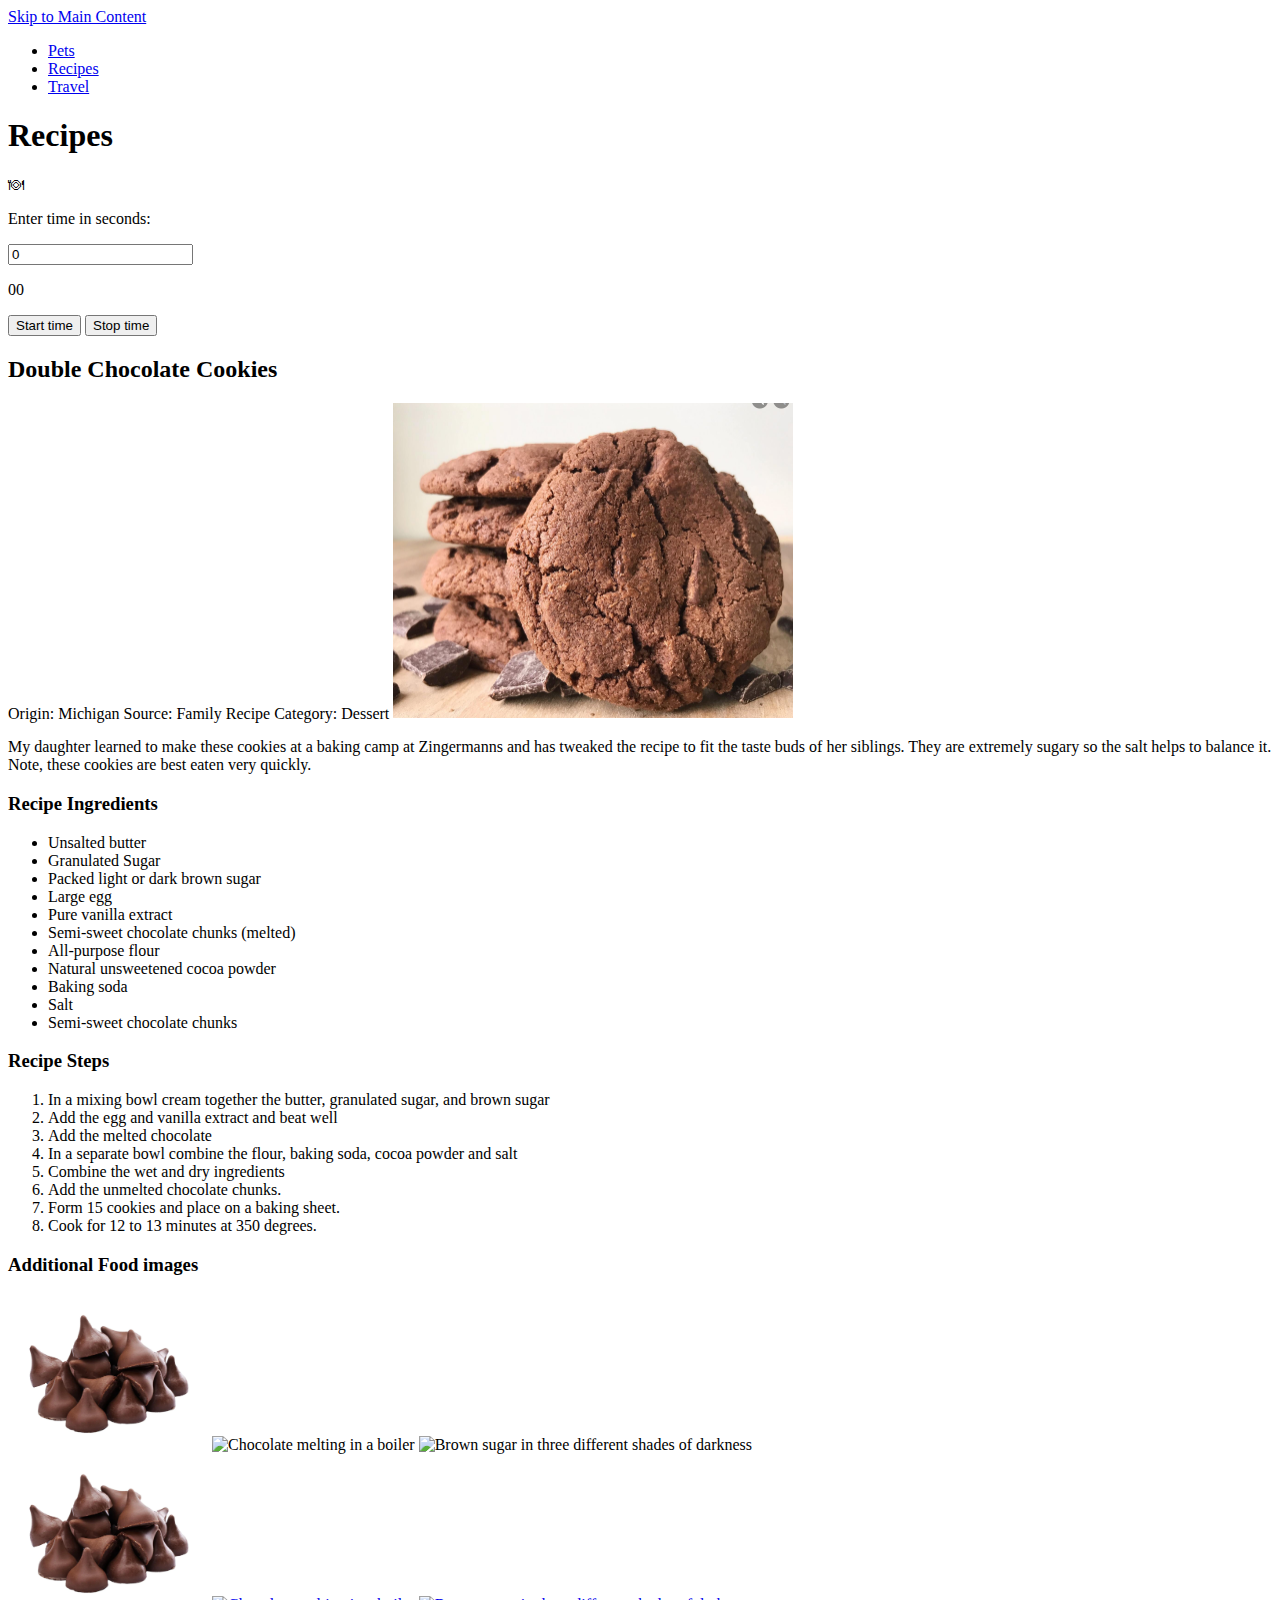
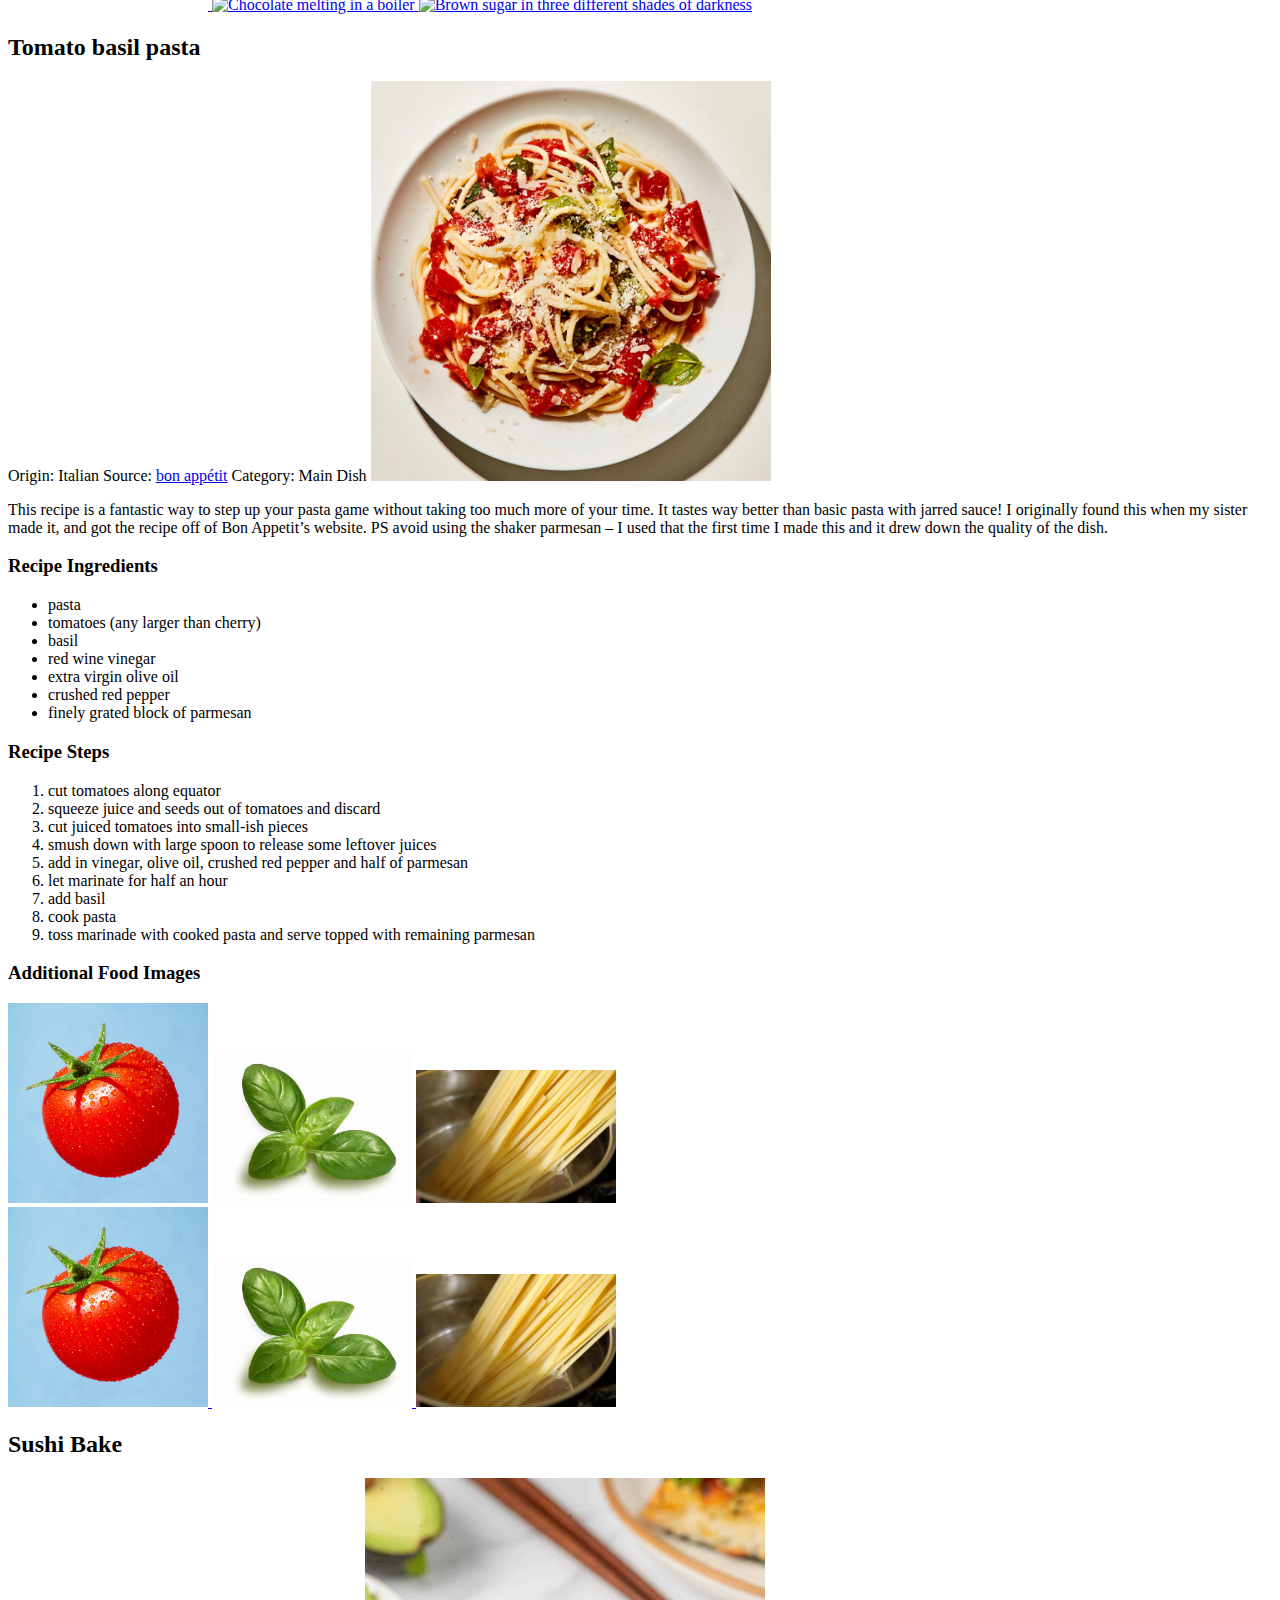
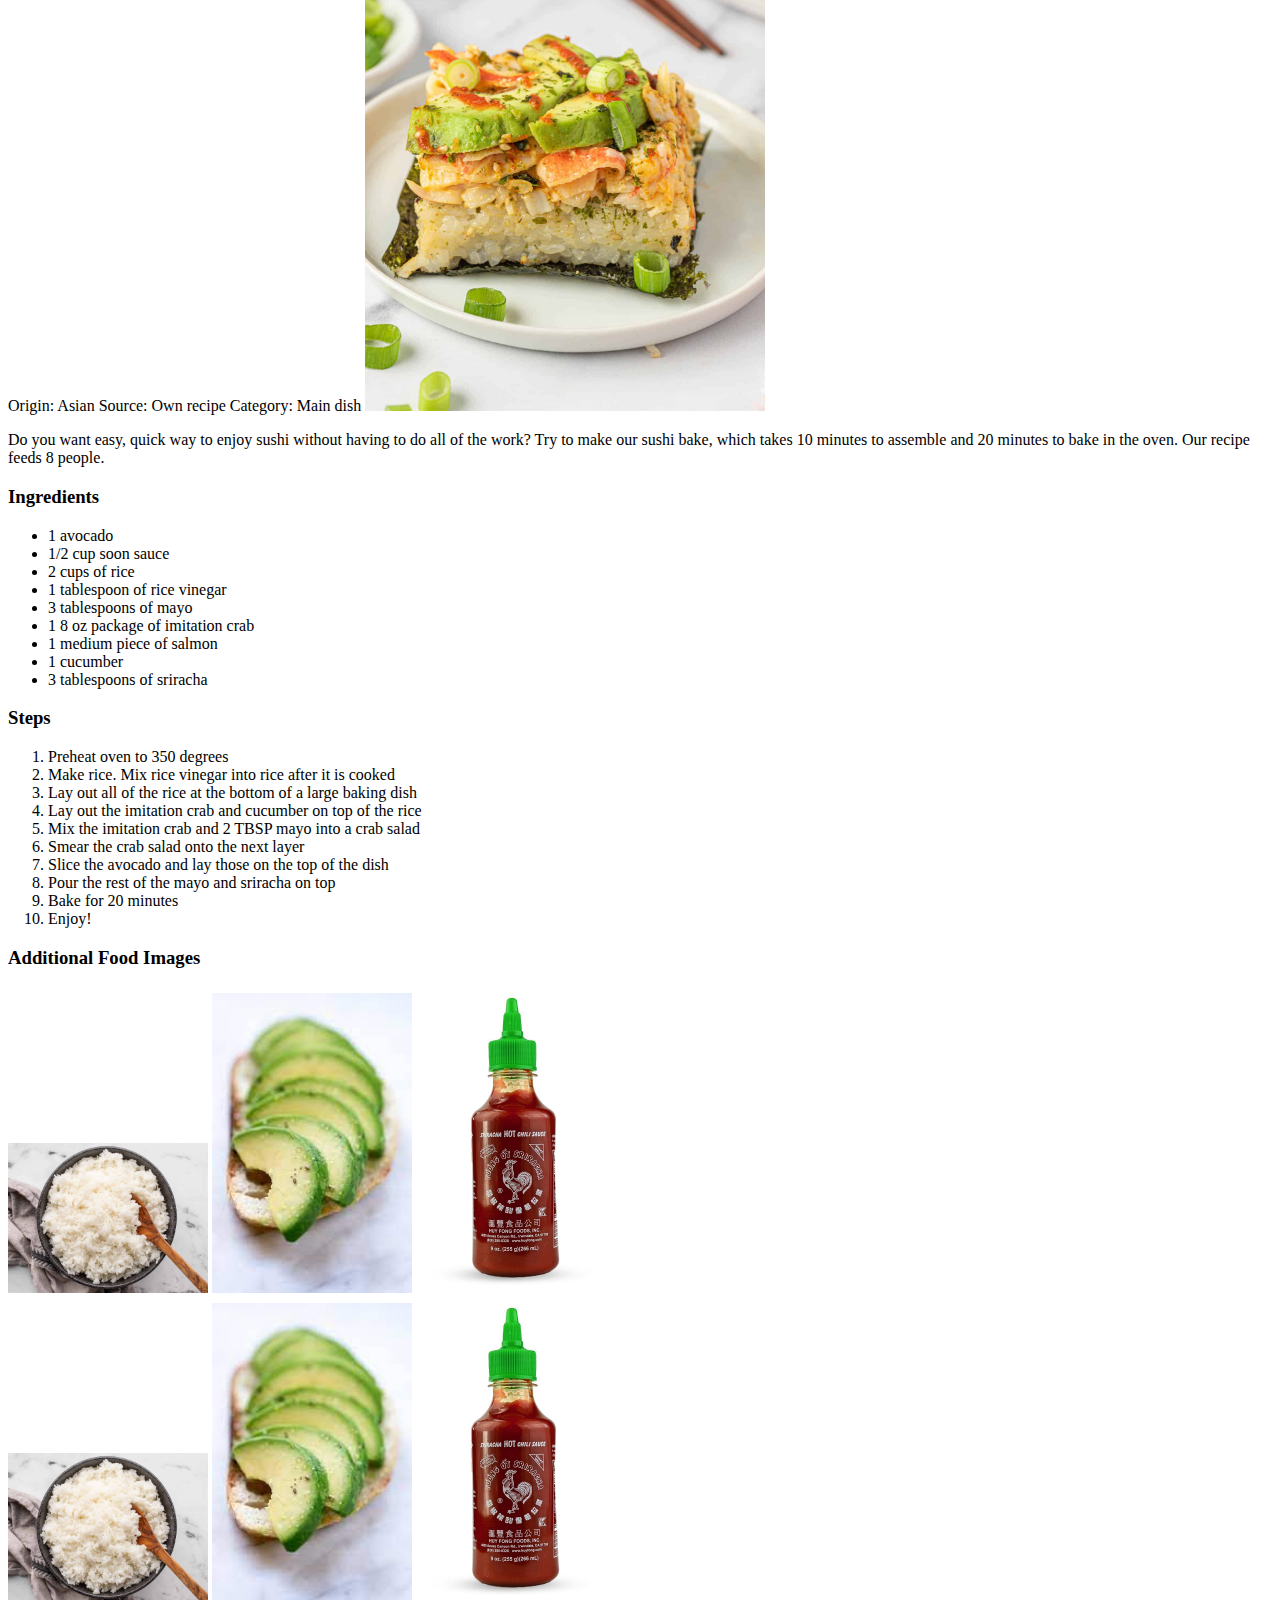
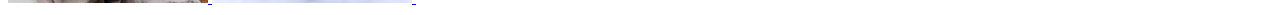
==== recipes.html @ cc79600d "Add files via upload" ====
<!DOCTYPE html>
<html lang="en">
<head>
    <meta charset="UTF-8">
    <meta name="viewport" content="width=device-width, initial-scale=1.0">
    <title>Recipes</title>
    <link rel="stylesheet" type="text/css" href="css/reset.css">
    <link rel="stylesheet" href="css/style.css">
    <link rel="stylesheet" href="https://fonts.googleapis.com/css?family=Sofia">
    <link href="dist/css/lightbox.css" rel="stylesheet">
    <link rel="icon" href="images/food.png">
</head>
<body>
    <a href = "#main" id = "skip">Skip to Main Content</a>
    <nav>
        <ul>
            <li><a href = "index.html">Pets</a></li>
            <li><a href = "recipes.html" class="currentpage">Recipes</a></li>
            <li><a href = "travel.html">Travel</a></li>
        </ul>
    </nav>
    <h1>Recipes</h1>
    <div class="animation">🍽</div>
    <div class="time">
        <p>Enter time in seconds:</p>
        <input id="userInput" type="number" value = "0"/> 
        <p id="timer">00 </p>
        <button onclick="startTime()">Start time</button>
        <button onclick="stop()">Stop time</button>
    </div>

    <script> 
      var myVar;
      var timer = document.getElementById("userInput");
      var countDownSeconds;
      function startTime(){ 
        myVar = setInterval(start, 1000);
        document.getElementById("timer").innerHTML = timer.value;
        countDownSeconds = timer.value;
      } 

      function start(){
        countDownSeconds--;
        document.getElementById("timer").innerHTML = countDownSeconds;
        if (countDownSeconds == -1){
          stop();
          document.getElementById("timer").innerHTML = "0";  
        }
      }

      function stop(){
        clearInterval(myVar);
      }
    </script>
    <main id = "main">
    <div>
        <h2>Double Chocolate Cookies</h2>
        <span>Origin: Michigan</span>
        <span>Source: Family Recipe</span>
        <span>Category: Dessert</span>

        <img src="images/double_chocolate_cookies.png" width = "400" alt="">
        <p>My daughter learned to make these cookies at a baking camp at Zingermanns and has tweaked the recipe to fit the taste buds of her siblings.  They are extremely sugary so the salt helps to balance it.  Note, these cookies are best eaten very quickly.</p>
        <h3>Recipe Ingredients</h3>
        <ul>
            <li>Unsalted butter</li>
            <li>Granulated Sugar</li>
            <li>Packed light or dark brown sugar</li>
            <li>Large egg</li>
            <li>Pure vanilla extract</li>
            <li>Semi-sweet chocolate chunks (melted)</li>
            <li>All-purpose flour</li>
            <li>Natural unsweetened cocoa powder</li>
            <li>Baking soda</li>
            <li>Salt</li>
            <li>Semi-sweet chocolate chunks</li>
        </ul>

        <h3>Recipe Steps</h3> 
        <ol>
            <li>In a mixing bowl cream together the butter, granulated sugar, and brown sugar</li>
            <li>Add the egg and vanilla extract and beat well</li>
            <li>Add the melted chocolate</li>
            <li>In a separate bowl combine the flour, baking soda, cocoa powder and salt</li>
            <li>Combine the wet and dry ingredients</li>
            <li>Add the unmelted chocolate chunks.</li> 
            <li>Form 15 cookies and place on a baking sheet.</li>
            <li>Cook for 12 to 13 minutes at 350 degrees.</li>
        </ol>

        <h3>Additional Food images</h3>
        <div class="grid2-lboff">
            <img class="fig1" src="images/double_chocolate_chips.png" width = "200" alt="A small pile of chocolate chips">
            <img class="fig2" src="https://images.immediate.co.uk/production/volatile/sites/30/2020/08/chocolate-d9ba778.jpg?quality=90&webp=true&resize=600,545" width = "200" alt="Chocolate melting in a boiler">
            <img class="fig3" src="https://upload.wikimedia.org/wikipedia/commons/8/82/Brown_sugar_examples.JPG" width = "200" alt="Brown sugar in three different shades of darkness">
        </div>
        <div class="grid2-lbon">
            <a href="images/double_chocolate_chips.png" data-lightbox="gallery-a" class="fig1">
                <img class="fig1" src="images/double_chocolate_chips.png" width = "200" alt="A small pile of chocolate chips">
            </a>
            <a href="https://images.immediate.co.uk/production/volatile/sites/30/2020/08/chocolate-d9ba778.jpg?quality=90&webp=true&resize=600,545" data-lightbox="gallery-a" class="fig2">
                <img class="fig2" src="https://images.immediate.co.uk/production/volatile/sites/30/2020/08/chocolate-d9ba778.jpg?quality=90&webp=true&resize=600,545" width = "200" alt="Chocolate melting in a boiler">
            </a>
            <a href="https://upload.wikimedia.org/wikipedia/commons/8/82/Brown_sugar_examples.JPG" data-lightbox="gallery-a" class="fig3">
                <img class="fig3" src="https://upload.wikimedia.org/wikipedia/commons/8/82/Brown_sugar_examples.JPG" width = "200" alt="Brown sugar in three different shades of darkness">
            </a>
        </div>
        <!-- Colleen van Lent -->

    </div>
    <div>
        <h2>Tomato basil pasta</h2>
        <span>Origin: Italian</span>
        <span>Source: <a href = "https://www.bonappetit.com/recipe/pasta-with-no-cook-tomato-sauce">bon appétit</a></span>
        <span>Category: Main Dish</span>
        <img src="images/basically-no-cook-tomato-sauce.jpg" width = "400" alt="Pasta dish">
        <p>This recipe is a fantastic way to step up your pasta game without taking too much more of your time. It tastes way better than basic pasta with jarred sauce! I originally found this when my sister made it, and got the recipe off of Bon Appetit’s website. PS avoid using the shaker parmesan – I used that the first time I made this and it drew down the quality of the dish.</p>
        <h3>Recipe Ingredients</h3>
        <ul>
            <li>pasta</li>
            <li>tomatoes (any larger than cherry)</li>
            <li>basil</li>
            <li>red wine vinegar</li>
            <li>extra virgin olive oil</li>
            <li>crushed red pepper</li>
            <li>finely grated block of parmesan</li>
        </ul>
        <h3>Recipe Steps</h3> 
        <ol>
            <li>cut tomatoes along equator</li>
            <li>squeeze juice and seeds out of tomatoes and discard</li>
            <li>cut juiced tomatoes into small-ish pieces</li>
            <li>smush down with large spoon to release some leftover juices</li>
            <li>add in vinegar, olive oil, crushed red pepper and half of parmesan</li>
            <li>let marinate for half an hour</li> 
            <li>add basil</li>
            <li>cook pasta</li>
            <li>toss marinade with cooked pasta and serve topped with remaining parmesan</li>
        </ol>
        <h3>Additional Food Images</h3>
        <div class="grid2-lboff">
            <img class="fig1" src="images/tomato.jpg" width = "200" alt="A juicy tomato with water droplets">
            <img class="fig2" src="images/basil.jpg" width = "200" alt="A few leaves of basil">
            <img class="fig3" src="images/fettuccine.jpg" width = "200" alt="Some fettuccine in a pot of boiling water">
        </div>
        <div class="grid2-lbon">
            <a href="images/tomato.jpg" data-lightbox="gallery-b" class="fig1">
                <img class="fig1" src="images/tomato.jpg" width = "200" alt="A juicy tomato with water droplets">
            </a>
            <a href="images/basil.jpg" data-lightbox="gallery-b" class="fig2">
                <img class="fig2" src="images/basil.jpg" width = "200" alt="A few leaves of basil">
            </a>
            <a href="images/fettuccine.jpg" data-lightbox="gallery-b" class="fig3">
                <img class="fig3" src="images/fettuccine.jpg" width = "200" alt="Some fettuccine in a pot of boiling water">
            </a>
        </div>
    </div>
    <div>
        <h2>Sushi Bake</h2>
        <span>Origin: Asian</span>
        <span>Source: Own recipe</span>
        <span>Category: Main dish</span>
        <img src="images/sushiBake.jpeg" width = "400" alt="Sushi bake">
        <p>Do you want easy, quick way to enjoy sushi without having to do all of the work? Try to make our sushi bake, which takes 10 minutes to assemble and 20 minutes to bake in the oven. Our recipe feeds 8 people.</p>
        <h3>Ingredients</h3>
        <ul>
            <li>1 avocado</li>
            <li>1/2 cup soon sauce</li>
            <li>2 cups of rice</li>
            <li>1 tablespoon of rice vinegar</li>
            <li>3 tablespoons of mayo</li>
            <li>1 8 oz package of imitation crab</li>
            <li>1 medium piece of salmon</li>
            <li>1 cucumber</li>
            <li>3 tablespoons of sriracha</li>
        </ul>
        <h3>Steps</h3> 
        <ol>
            <li>Preheat oven to 350 degrees</li>
            <li>Make rice. Mix rice vinegar into rice after it is cooked</li>
            <li>Lay out all of the rice at the bottom of a large baking dish</li>
            <li>Lay out the imitation crab and cucumber on top of the rice</li>
            <li>Mix the imitation crab and 2 TBSP mayo into a crab salad</li>
            <li>Smear the crab salad onto the next layer</li> 
            <li>Slice the avocado and lay those on the top of the dish</li>
            <li>Pour the rest of the mayo and sriracha on top</li>
            <li>Bake for 20 minutes</li>
            <li>Enjoy!</li>
        </ol>
        <h3>Additional Food Images</h3>
        <div class="grid2-lboff">
            <img class="fig1" src="images/rice.jpeg" width = "200" alt="Make your rice and mix the rice vinegar into it">
            <img class="fig2" src="images/avocado.jpeg" width = "200" alt="Sliced avocado from step 7">
            <img class="fig3" src="images/sir.jpg" width = "200" alt="Sriracha">
        </div>
        <div class="grid2-lbon">
            <a href="images/rice.jpeg" data-lightbox="gallery-c" class="fig1">
                <img class="fig1" src="images/rice.jpeg" width = "200" alt="Make your rice and mix the rice vinegar into it">
            </a>
            <a href="images/avocado.jpeg" data-lightbox="gallery-c" class="fig2">
                <img class="fig2" src="images/avocado.jpeg" width = "200" alt="Sliced avocado from step 7">
            </a>
            <a href="images/sir.jpg" data-lightbox="gallery-c" class="fig3">
                <img class="fig3" src="images/sir.jpg" width = "200" alt="Sriracha">
            </a>
        </div>
    </div>
    </main>
    <script src="jquery-3.7.1.min.js"></script>
    <script src="dist/js/lightbox-plus-jquery.js"></script>
</body>
</html>
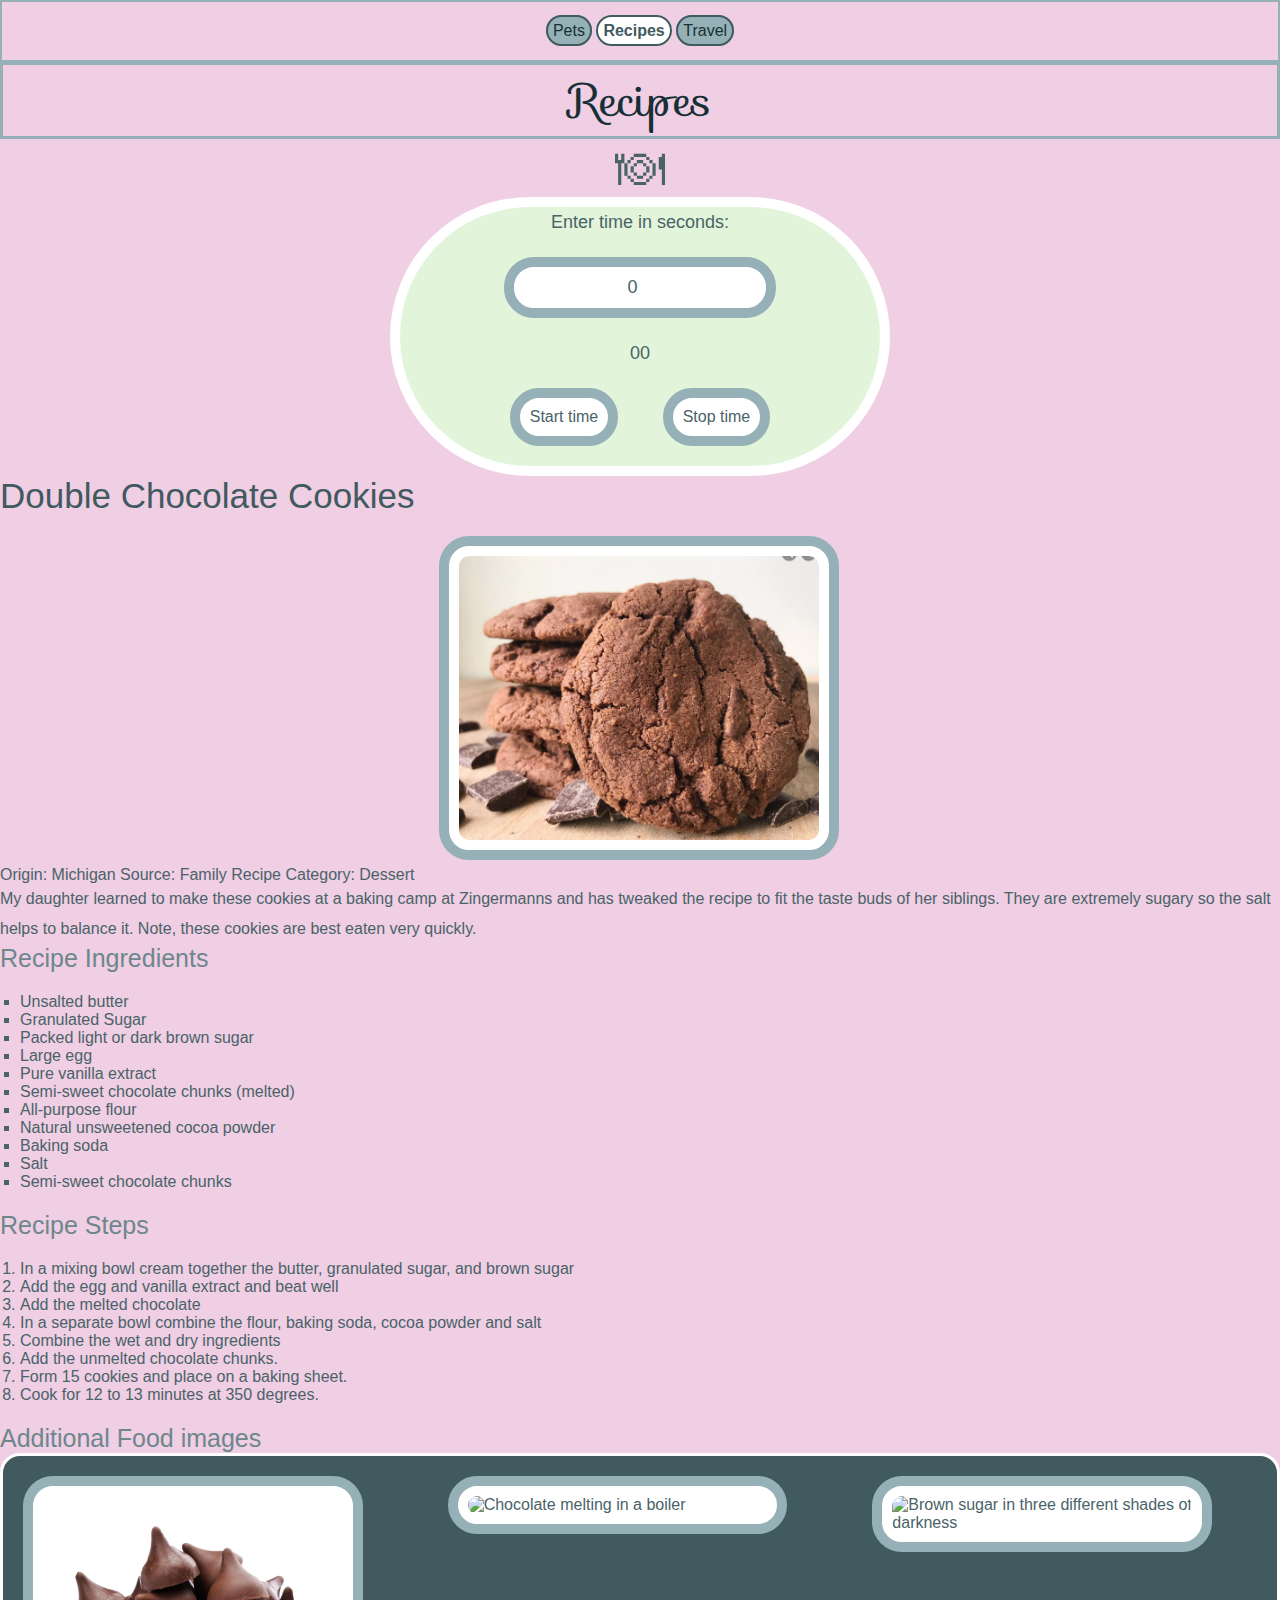
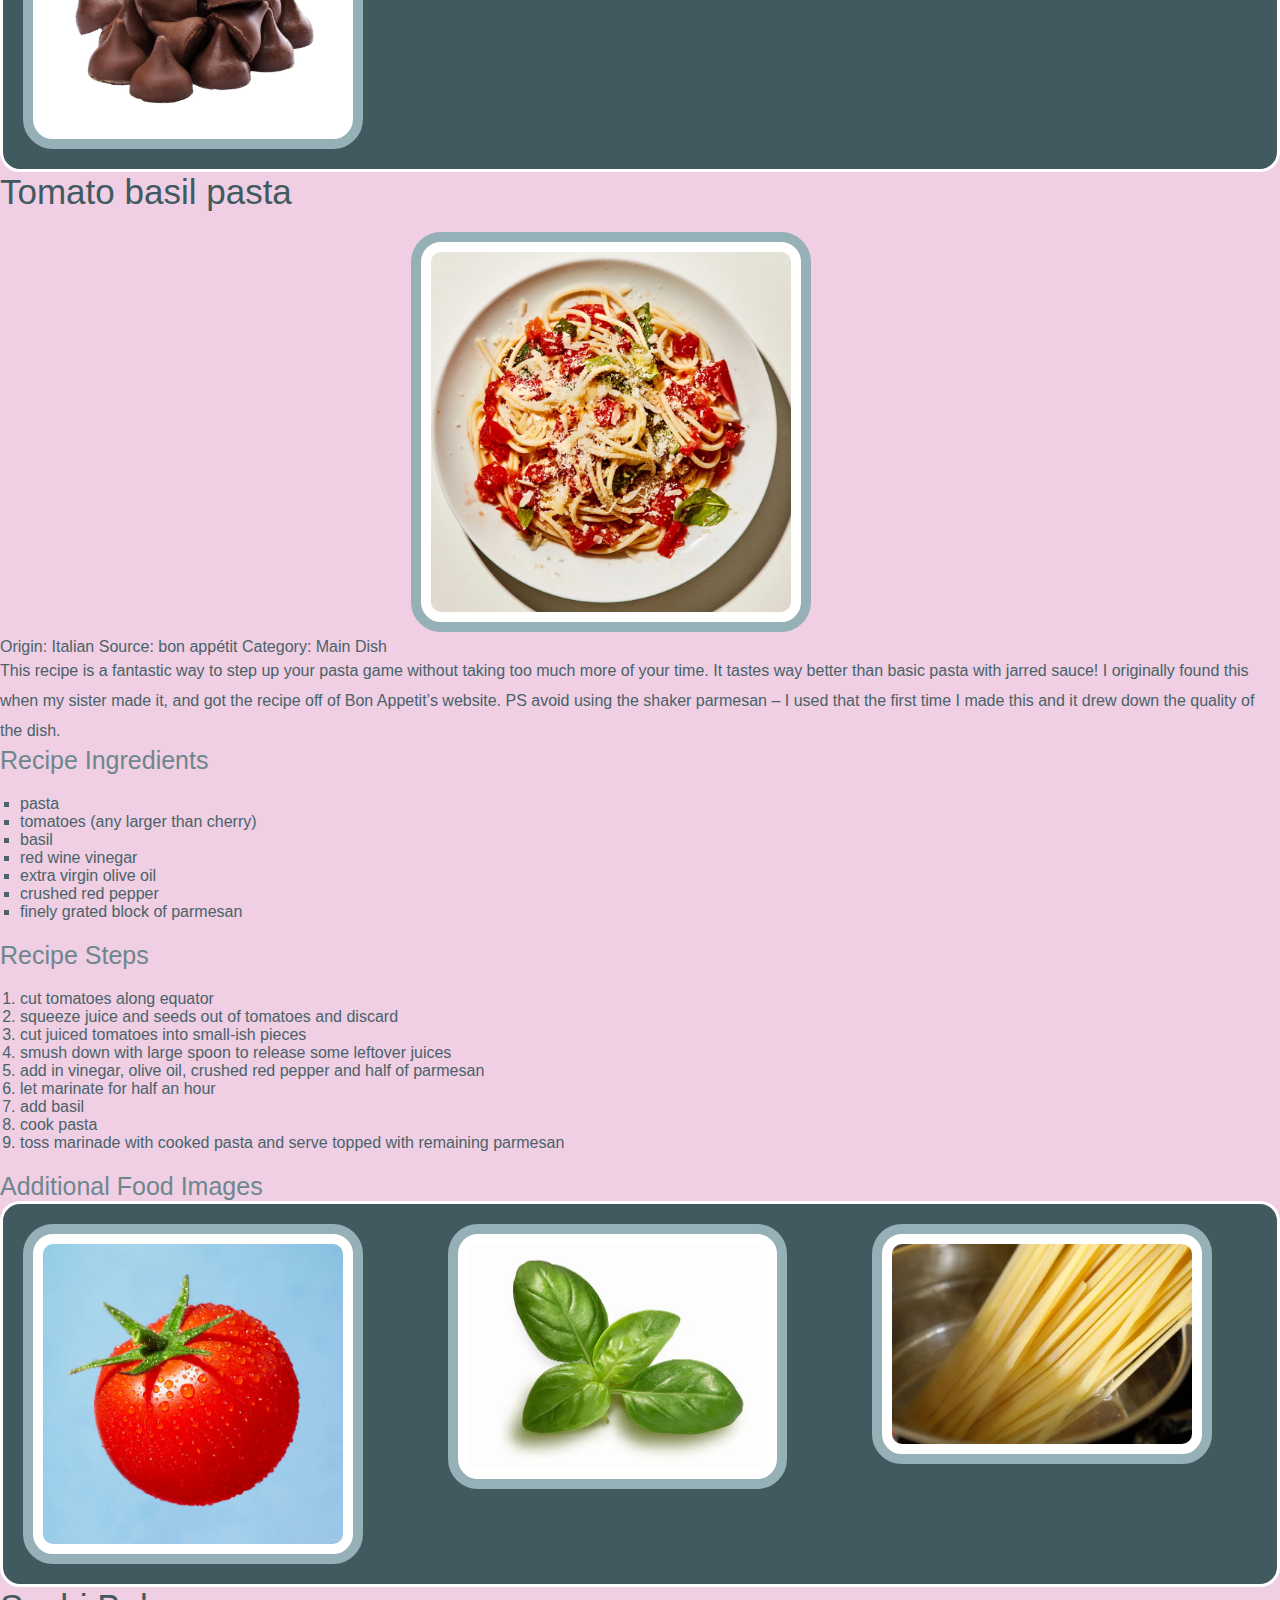
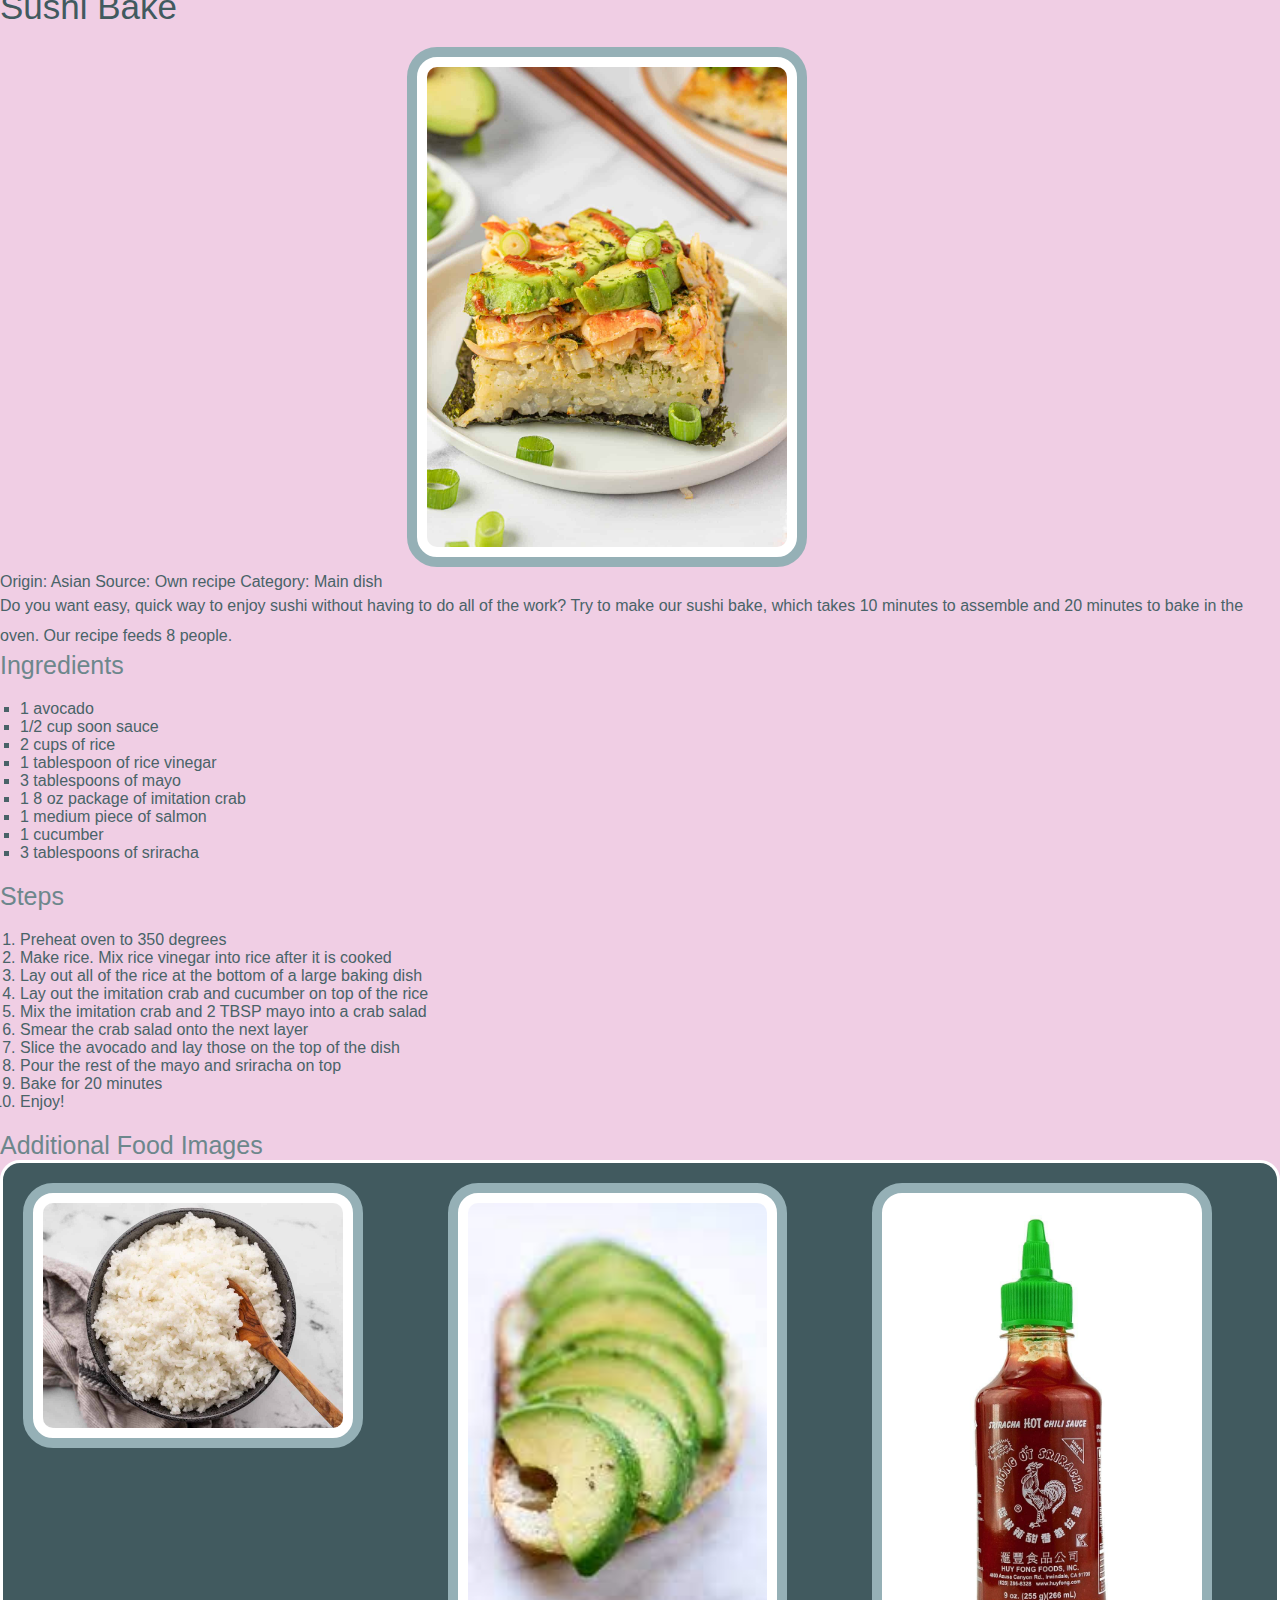
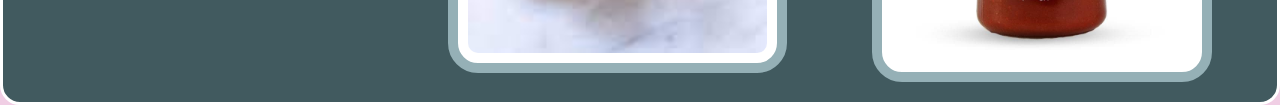
==== commit 37237423: "Update recipes.html" ====
--- a/recipes.html
+++ b/recipes.html
@@ -23,7 +23,7 @@
     <div class="animation">🍽</div>
     <div class="time">
         <p>Enter time in seconds:</p>
-        <input id="userInput" type="number" value = "0"/> 
+        <input id="userInput" type="number" value = "0"> 
         <p id="timer">00 </p>
         <button onclick="startTime()">Start time</button>
         <button onclick="stop()">Stop time</button>
@@ -209,4 +209,4 @@
     <script src="jquery-3.7.1.min.js"></script>
     <script src="dist/js/lightbox-plus-jquery.js"></script>
 </body>
-</html>+</html>
--- a/css/style.css
+++ b/css/style.css
@@ -0,0 +1,437 @@
+body{
+    background-color: #E2f5da;
+    color: #496368;
+    font-family: Arial, Helvetica, sans-serif;
+}
+
+h1{
+    color:#173035;
+    text-align: center;
+    border: 3px solid #95B0B6;
+    font-size: 45px;
+    background-image: url("images/background.jpg");
+    font-family: "Sofia", sans-serif;
+}
+
+h2{
+    color: #415A5F;
+    font-size: 35px;
+}
+
+.time{
+    text-align: center;
+    background-color: #E2f5da;
+    border-radius: 150px;
+    max-width: 500px;
+    margin: auto;
+    border: white solid 10px;
+}
+
+.time input, .time p{
+    font-size: large;
+}
+
+.time input{
+    background-color: white;
+    border: #95B0B6 solid 10px;
+    padding: 10px;
+    margin: 20px;
+    border-radius: 30px;
+}
+
+h2:hover {
+    color: #415A5F;
+    animation-name: color-shift;
+    animation-duration: 4s;
+  }
+  
+  @keyframes color-shift {
+    from {color: #005242;}
+    to {color: rgb(83, 19, 19);}
+  }
+
+h3{
+    color: #6D878C;
+    font-size: 25px
+}
+
+button {
+    border-radius: 30px;
+    border: #95B0B6 solid 10px;
+    padding: 10px;
+    margin: 20px;
+    background-color: white;
+}
+
+img, video{
+    border-radius: 30px;
+    border: #95B0B6 solid 10px;
+    padding: 10px;
+    margin: 20px;
+    background-color: white;
+}
+
+img:hover, video:hover{
+    border: #173035 solid 10px;
+}
+
+p{
+    line-height: 30px;
+}
+
+nav{
+    border: 2px solid #95B0B6;;
+    text-align: center;
+}
+
+nav li{
+    display: inline-block;
+}
+
+nav a{
+    background-color: #95B0B6;
+    padding: 5px;
+    color: #173035;
+    border: 2px solid #415A5F;
+    border-radius: 30px;
+}
+
+.light-box-on {
+    display: none;
+}
+
+.light-box-off {
+    display: block;
+}
+
+.currentpage{
+    background-color: white;
+    padding: 5px;
+    color: #415A5F;
+    border: 2px solid #415A5F;
+    border-radius: 30px;
+    font-weight: bolder;
+}
+
+#skip{
+    position: absolute;
+    left: -500px;
+}
+
+#skip:focus{
+    left: 100px;
+}
+
+.thumbnail{
+    border: 2px solid #415A5F;
+}
+
+
+.grid{
+    width: 80%;
+    margin: auto;
+    display: grid;
+    grid-template-columns: 100%;
+    grid-gap: 10px;
+    background-color: #415A5F;
+    border: solid black 3px;
+    border-radius: 20px;
+}
+
+.grid img, .grid video {
+    width: 80%;
+    align-items: center;
+}
+
+figure {
+    border: #ceeaf0 2px dashed;
+}
+
+figcaption {
+    color: #ceeaf0;
+    text-align: center;
+    align-items: center;;
+    padding: 10px;
+    margin: 20px;
+}
+
+.grid2-lbon, .grid3-lbon{
+    width: 100%;
+    margin: auto;
+    display: none;
+    grid-template-columns: 100%;
+    background-color: #415A5F;
+    border: solid white 3px;
+    border-radius: 20px;
+}
+
+.grid2-lbon img, .grid3-lbon img, .grid2-lbon video, .grid3-lbon video {
+    width: 80%;
+    align-items: center;
+    display: none;
+}
+
+.grid2-lboff, .grid3-lboff{
+    width: 100%;
+    margin: auto;
+    display: grid;
+    grid-template-columns: 100%;
+    background-color: #415A5F;
+    border: solid white 3px;
+    border-radius: 20px;
+}
+
+.grid2-lboff img, .grid3-lboff video, .grid2-lboff video, .grid3-lboff img {
+    width: 80%;
+    align-items: center;
+}
+
+
+
+figure img, figure video, figure figcaption {
+    width: 80%;
+}
+
+.animation {
+    font-size: 50px;
+    animation: move 1s infinite linear alternate;
+    text-align: center;
+  }
+  @keyframes move {
+    to { transform: rotate(360deg); }
+  }
+  
+  @media (prefers-reduced-motion: reduce) {
+    .animation { animation: none; }
+    .gif {display: none;}
+    h2 { animation: none;}
+  }
+
+  @media only screen and (min-width: 768px) {
+    body{
+        background-color: #ceeaf0;
+    }
+
+    .grid{
+        width: 80%;
+        margin: auto;
+        display: grid;
+        grid-template-columns: 50% 50%;
+        grid-gap: 10px;
+        background-color: #415A5F;
+        border: solid black 3px;
+        border-radius: 20px;
+    }
+    
+    .grid img, .grid video {
+        width: 80%;
+        align-items: center;
+    }
+    
+    figure {
+        border: none;
+    }
+    
+    figcaption {
+        color: #ceeaf0;
+        text-align: center;
+        align-items: center;;
+        padding: 10px;
+        margin: 20px;
+    }
+    
+    .grid2-lbon, .grid3-lbon{
+        width: 100%;
+        margin: auto;
+        display: grid;
+        grid-template-columns: 16.667% 16.667% 16.667% 16.667% 16.667% 16.667%;
+        background-color: #415A5F;
+        border: solid white 3px;
+        border-radius: 20px;
+    }
+    
+    figure img, figure video, figure figcaption {
+        width: 80%;
+    }
+
+    .grid2-lbon img, .grid3-lbon img, .grid2-lbon video, .grid3-lbon video {
+        width: 80%;
+        align-items: center;
+        display: block;
+    }
+
+    .grid2-lboff, .grid3-lboff{
+        display: none;
+    }
+
+    .grid2-lboff img, .grid3-lboff video, .grid2-lboff video, .grid3-lboff img {
+        display: none;
+    }
+    
+    .grid3-lbon .fig1 {
+        grid-column: 1 / 3;
+        grid-row: 1;
+    }
+    
+    .grid3-lbon .fig2 {
+        grid-column: 3 / 5;
+        grid-row: 1;
+    }
+    
+    .grid3-lbon .fig3 {
+        grid-column: 5 / 7;
+        grid-row: 1;
+    }
+    
+    .grid3-lbon .fig4 {
+        grid-column: 1 / 4;
+        grid-row: 2;
+    }
+    
+    .grid3-lbon .fig5 {
+        grid-column: 4 / 8;
+        grid-row: 2;
+    }
+
+    .grid2-lbon .fig1 {
+        grid-column: 1 / 4;
+        grid-row: 1;
+    }
+    
+    .grid2-lbon .fig2 {
+        grid-column: 4 / 7;
+        grid-row: 1;
+    }
+    
+    .grid2-lbon .fig3 {
+        grid-column: 1 / -1;
+        grid-row: 2;
+    }
+
+    .light-box-on {
+        display: block;
+    }
+    
+    .light-box-off {
+        display: none;
+    }
+    
+  }
+
+  @media only screen and (min-width: 992px) {
+    body{
+        background-color: #f0cee4;
+    }
+
+    .grid{
+        width: 80%;
+        margin: auto;
+        display: grid;
+        grid-template-columns: 25% 25% 25% 25%;
+        grid-gap: 10px;
+        background-color: #415A5F;
+        border: solid black 3px;
+        border-radius: 20px;
+    }
+    
+    .grid img, .grid video {
+        width: 80%;
+        align-items: center;
+    }
+    
+    figure {
+        border: none;
+    }
+    
+    figcaption {
+        color: #ceeaf0;
+        text-align: center;
+        align-items: center;;
+        padding: 10px;
+        margin: 20px;
+    }
+    
+    .grid2-lbon{
+        width: 100%;
+        margin: auto;
+        display: grid;
+        grid-template-columns: 1fr 1fr 1fr;
+        background-color: #415A5F;
+        border: solid white 3px;
+        border-radius: 20px;
+    }
+
+    .grid3-lbon{
+        width: 100%;
+        margin: auto;
+        display: grid;
+        grid-template-columns: 20% 20% 20% 20% 20%;
+        background-color: #415A5F;
+        border: solid white 3px;
+        border-radius: 20px;
+    }
+    
+    figure img, figure video, figure figcaption {
+        width: 80%;
+        max-height: 50%;
+    }
+
+    .grid2-lbon img, .grid3-lbon img, .grid2-lbon video, .grid3-lbon video {
+        max-width: 80%;
+        align-items: center;
+        display: block;
+    }
+
+    .grid2-lboff, .grid3-lboff{
+        display: none;
+    }
+
+    .grid2-lboff img, .grid2-lboff video, .grid3-lboff img, .grid3-lboff video{
+        display: none;
+    }
+    
+    .grid3-lbon .fig1, .grid2-lbon .fig1 {
+        grid-column: 1 / 2;
+        grid-row: 1;
+    }
+    
+    .grid3-lbon .fig2, .grid2-lbon .fig2 {
+        grid-column: 2 / 3;
+        grid-row: 1;
+    }
+    
+    .grid3-lbon .fig3, .grid2-lbon .fig3 {
+        grid-column: 3 / 4;
+        grid-row: 1;
+    }
+    
+    .grid3-lbon .fig4, .grid2-lbon .fig4 {
+        grid-column: 4 / 5;
+        grid-row: 1;
+    }
+    
+    .grid3-lbon .fig5, .grid2-lbon .fig5 {
+        grid-column: 5 / 6;
+        grid-row: 1;
+    }
+
+    .light-box-on {
+        display: block;
+    }
+    
+    .light-box-off {
+        display: none;
+    }
+  }
+
+ul{
+  list-style-type: square;
+  margin: 10px;
+  padding: 10px;
+}
+
+ol{
+    list-style-type: decimal;
+    margin: 10px;
+    padding: 10px;
+}
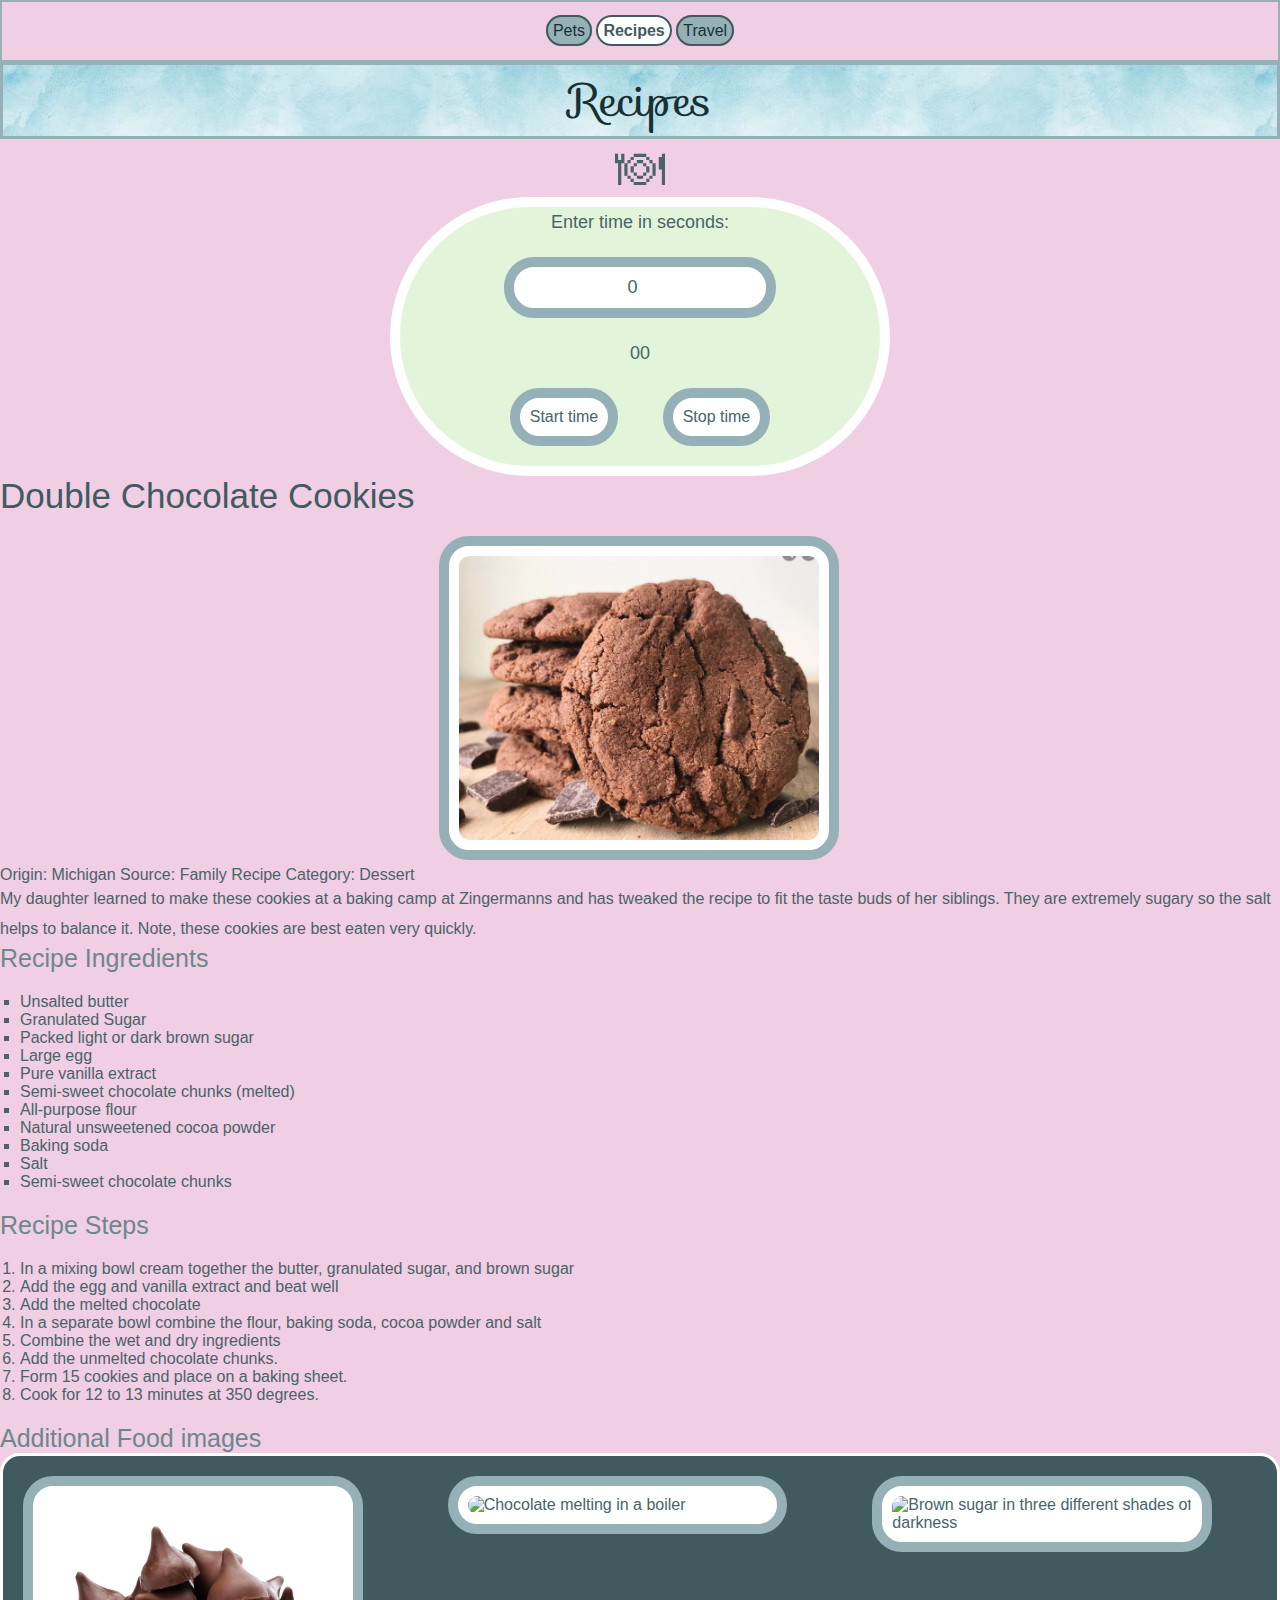
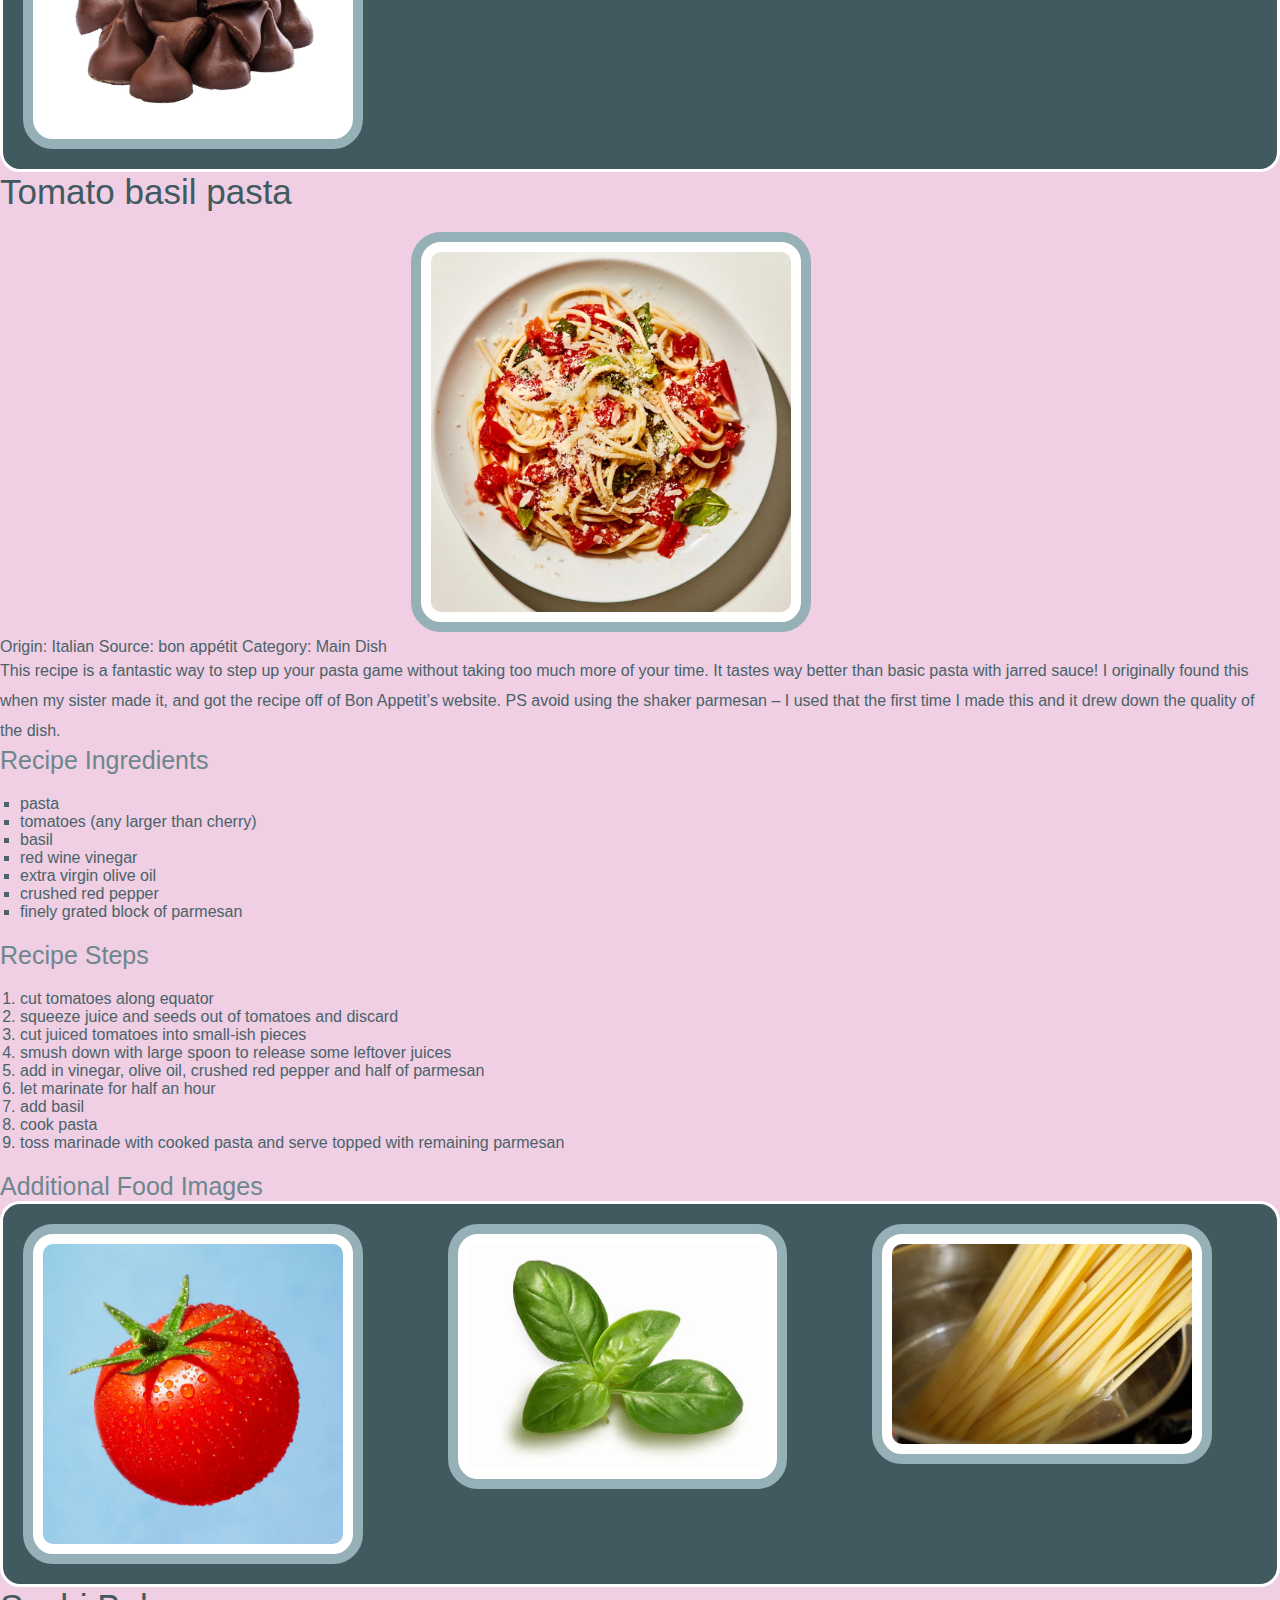
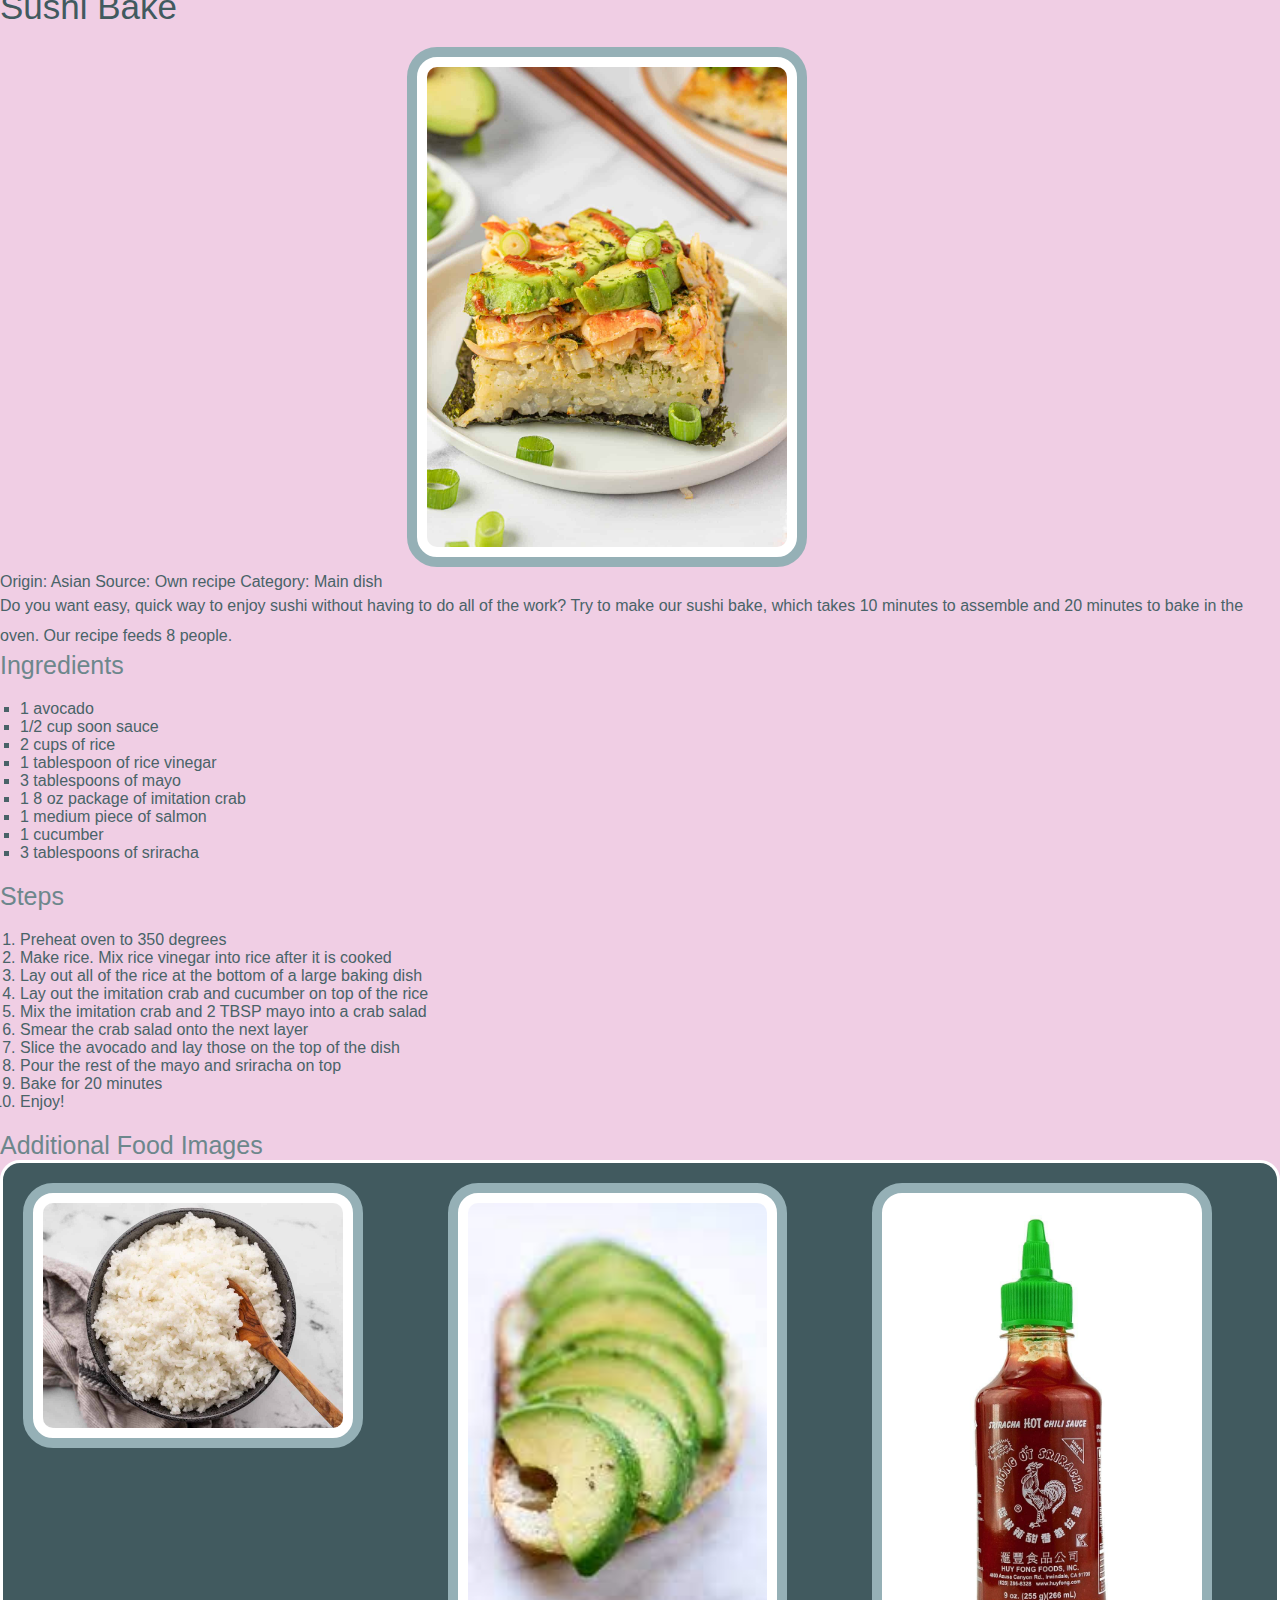
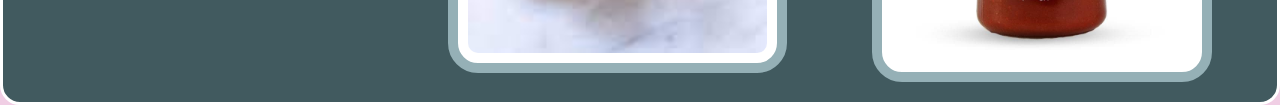
==== commit 356a7c92: "Update recipes.html" ====
--- a/recipes.html
+++ b/recipes.html
@@ -206,7 +206,6 @@
         </div>
     </div>
     </main>
-    <script src="jquery-3.7.1.min.js"></script>
     <script src="dist/js/lightbox-plus-jquery.js"></script>
 </body>
 </html>
--- a/css/style.css
+++ b/css/style.css
@@ -9,7 +9,7 @@
     text-align: center;
     border: 3px solid #95B0B6;
     font-size: 45px;
-    background-image: url("images/background.jpg");
+    background-image: url("/images/background.jpg");
     font-family: "Sofia", sans-serif;
 }
 
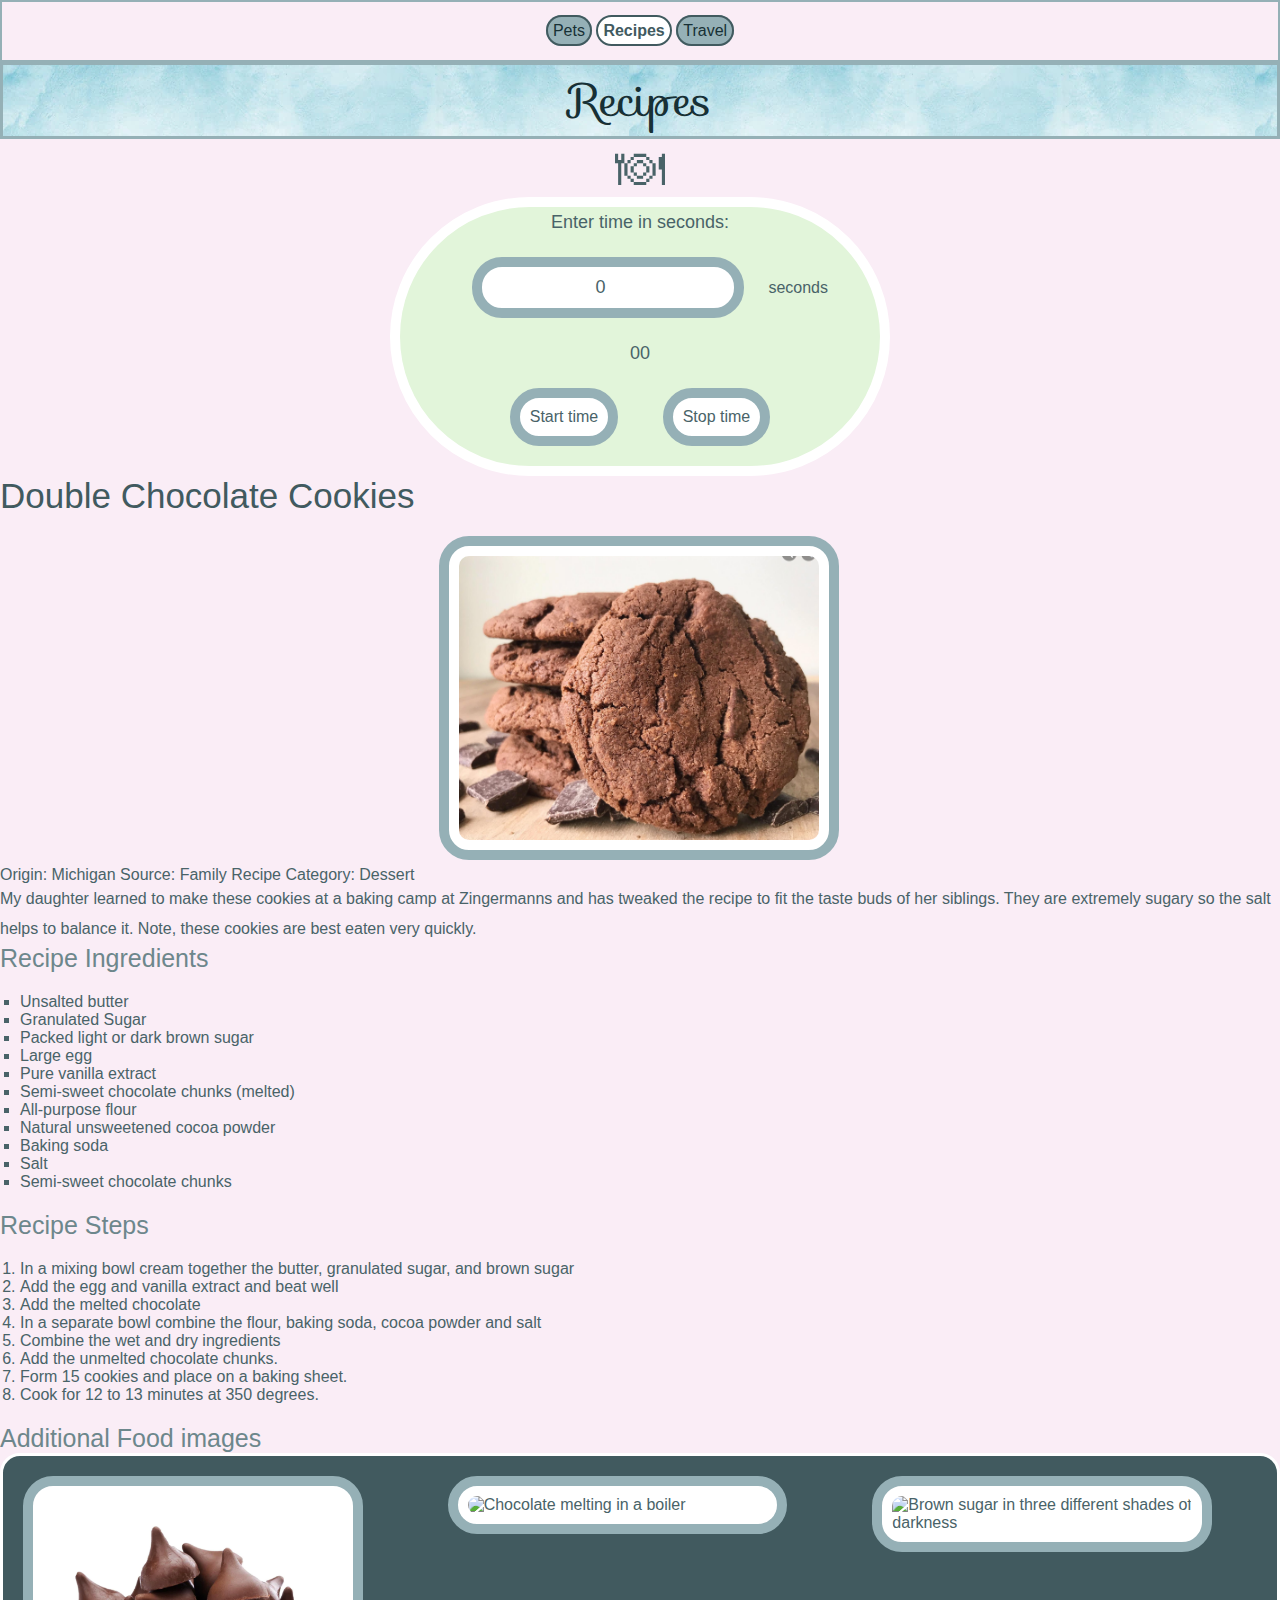
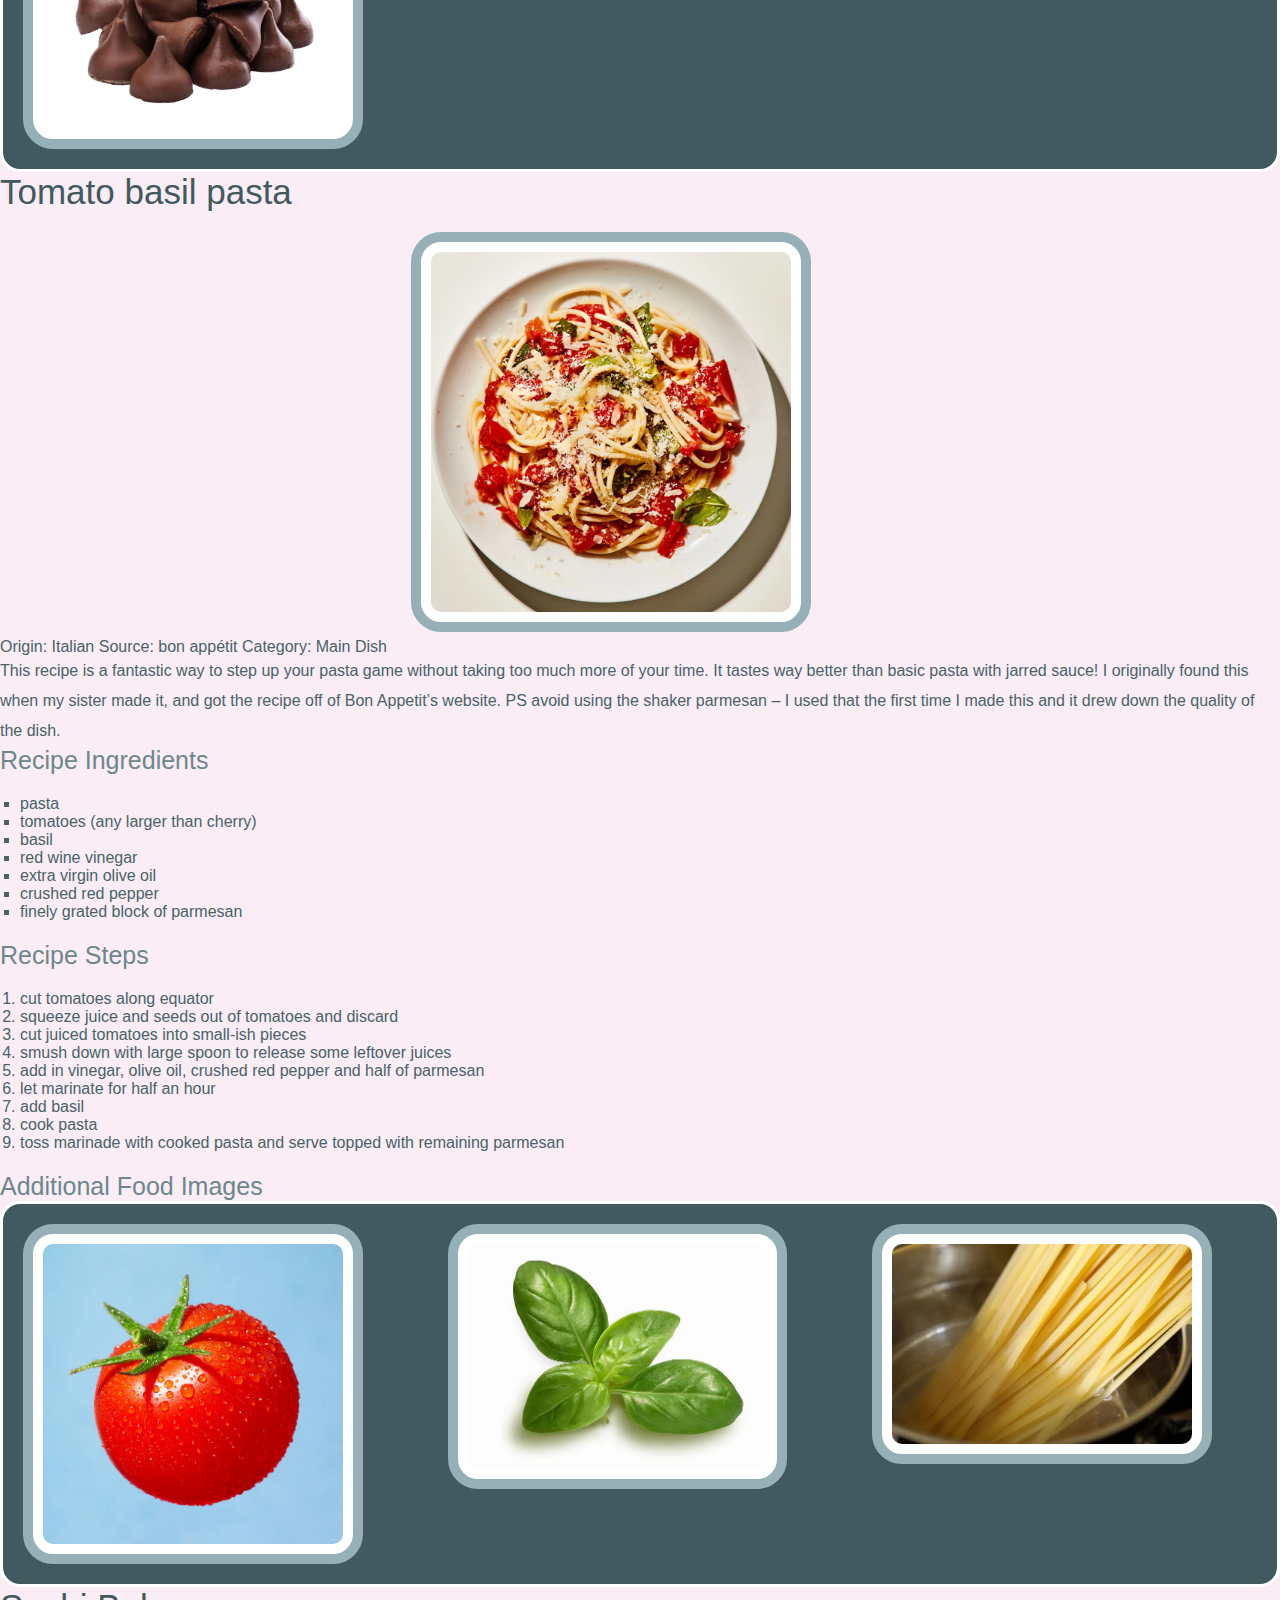
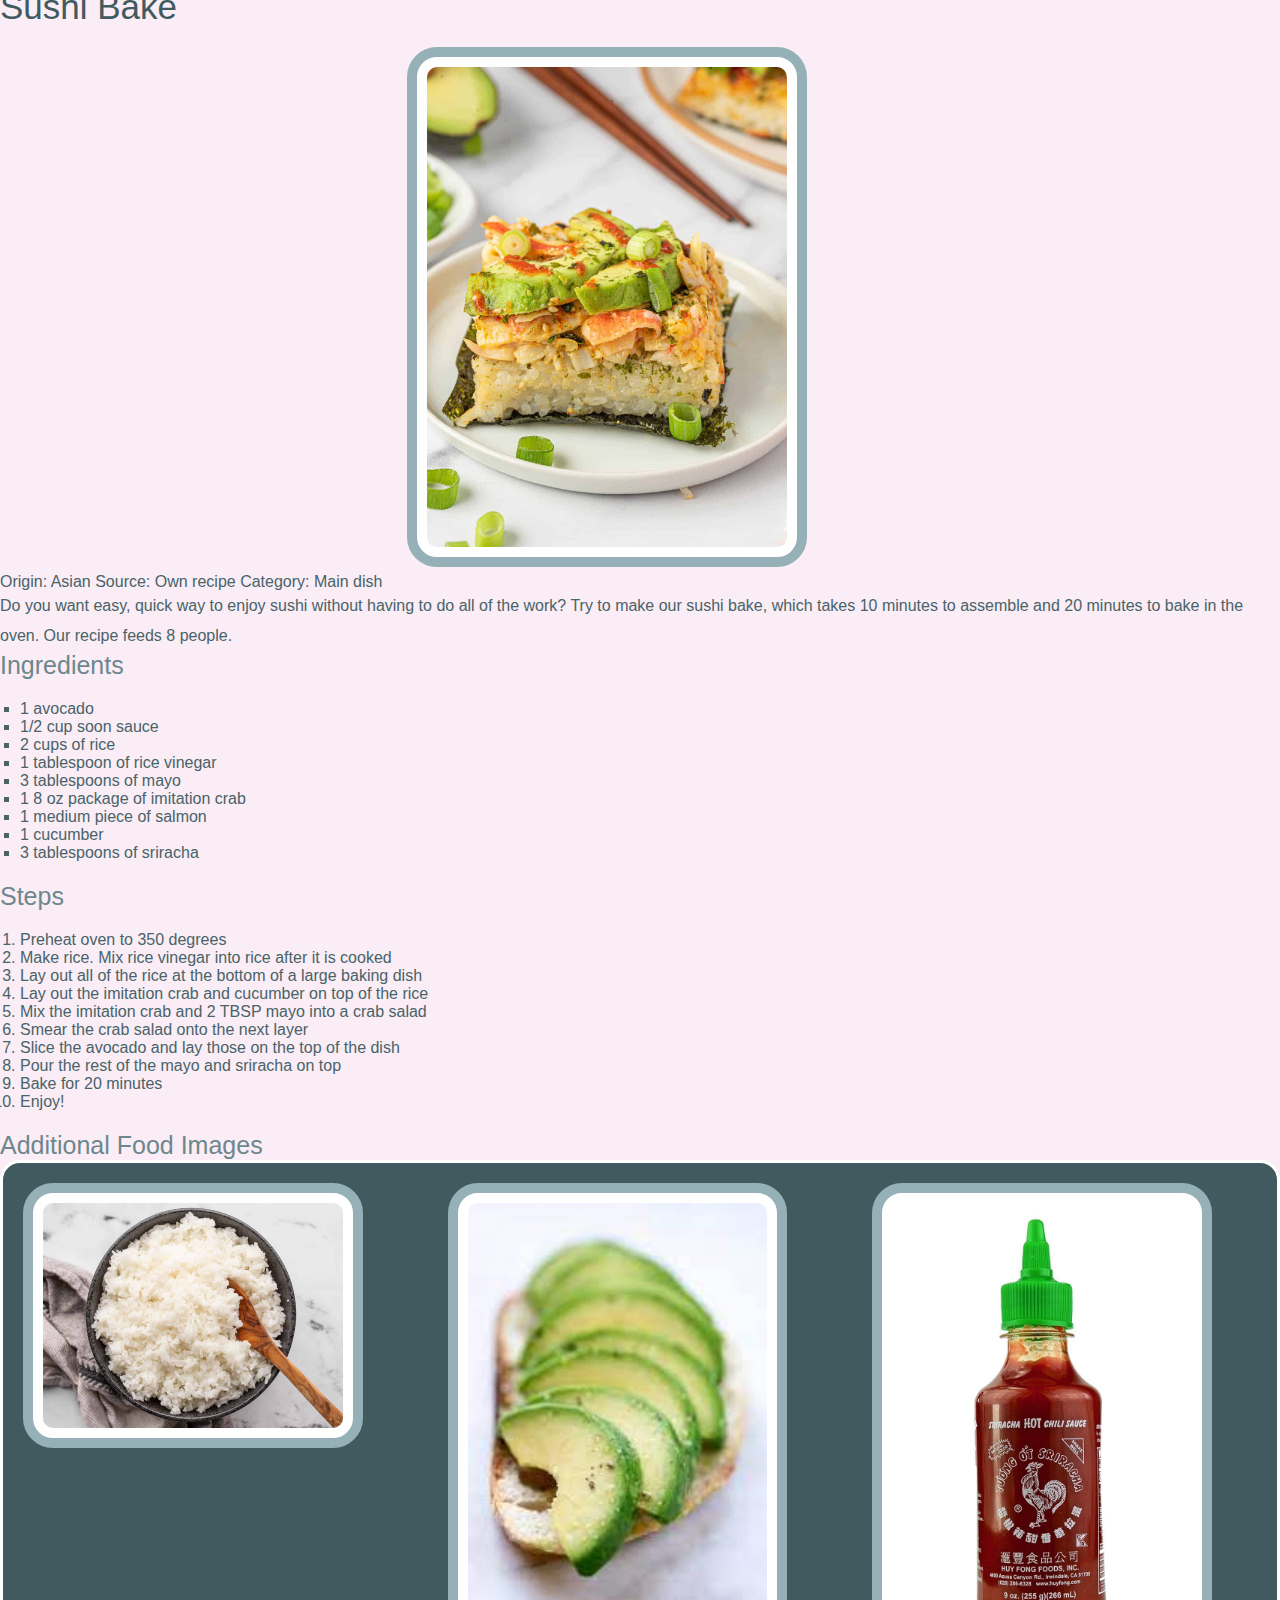
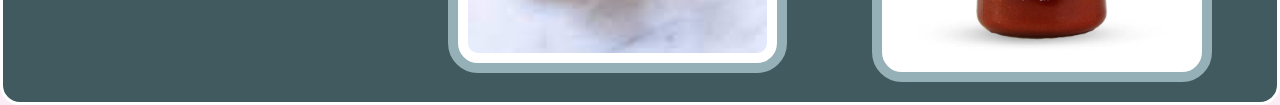
==== commit 9e1252b4: "Update recipes.html" ====
--- a/recipes.html
+++ b/recipes.html
@@ -23,7 +23,8 @@
     <div class="animation">🍽</div>
     <div class="time">
         <p>Enter time in seconds:</p>
-        <input id="userInput" type="number" value = "0"> 
+        <input id="userInput" type="number" value = "0">
+        <label for="userInput">seconds</label>
         <p id="timer">00 </p>
         <button onclick="startTime()">Start time</button>
         <button onclick="stop()">Stop time</button>
--- a/css/style.css
+++ b/css/style.css
@@ -9,7 +9,7 @@
     text-align: center;
     border: 3px solid #95B0B6;
     font-size: 45px;
-    background-image: url("/images/background.jpg");
+    background-image: url(../images/background.jpg);
     font-family: "Sofia", sans-serif;
 }
 
@@ -320,7 +320,7 @@
 
   @media only screen and (min-width: 992px) {
     body{
-        background-color: #f0cee4;
+        background-color: #faedf6;
     }
 
     .grid{
